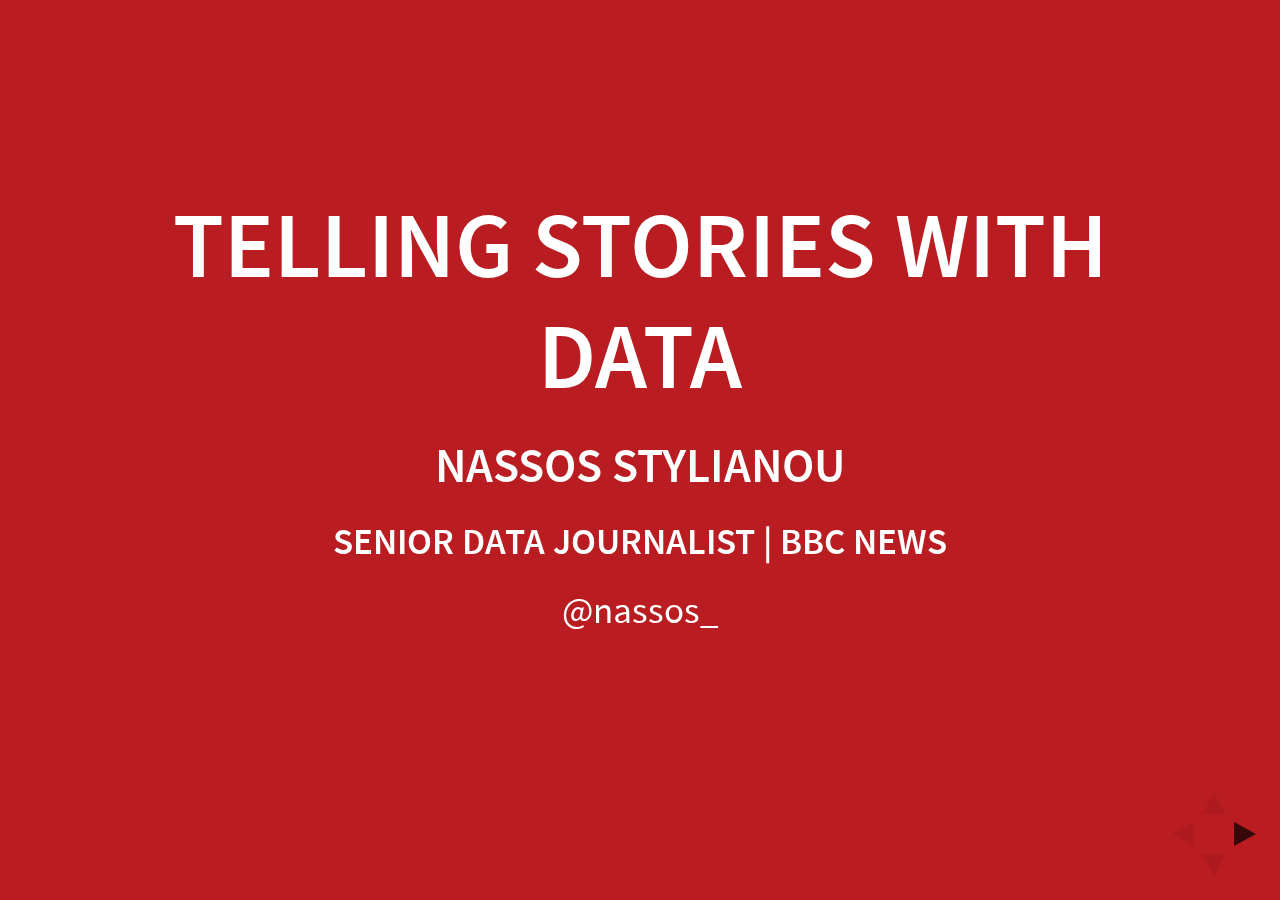
==== data-journalism-at-the-bbc/index.html @ 215ce38c "adds sheffield datafest presentation" ====
<!doctype html>
<html lang="en">

	<head>
		<meta charset="utf-8">

		<title>Data Journalism at the BBC</title>

		<meta name="description" content="Presentation on data journalism at the BBC">
		<meta name="author" content="Nassos Stylianou">

		<meta name="apple-mobile-web-app-capable" content="yes" />
		<meta name="apple-mobile-web-app-status-bar-style" content="black-translucent" />

		<meta name="viewport" content="width=device-width, initial-scale=1.0, maximum-scale=1.0, user-scalable=no, minimal-ui">

		<link rel="stylesheet" href="../reveal/css/reveal.css">
		<link rel="stylesheet" href="../reveal/css/theme/white.css" id="theme">

		<!-- Code syntax highlighting -->
		<link rel="stylesheet" href="../reveal/lib/css/zenburn.css">

		<!-- Printing and PDF exports -->
		<script>
			var link = document.createElement( 'link' );
			link.rel = 'stylesheet';
			link.type = 'text/css';
			link.href = window.location.search.match( /print-pdf/gi ) ? '../reveal/css/print/pdf.css' : '../reveal/css/print/paper.css';
			document.getElementsByTagName( 'head' )[0].appendChild( link );
		</script>

		<!--[if lt IE 9]>
		<script src="lib/js/html5shiv.js"></script>
		<![endif]-->
	</head>

	<body>

	<div id="myLogo" style="background: url(images/bbc_logo.png);
                        position: absolute;
                        top: 20px;
                        left: 20px;
                        width: 100px;
                        height: 29px;">
                        	
    </div>

	<div id="progressbar"></div>
	<div class="reveal">

			<!-- Any section element inside of this container is displayed as a slide -->
			<div class="slides">

				<section data-background-color="#b91c21">
					<h1>Telling stories with data</h1>
					<h3><a href="https://nassosstylianou.com/" target=_blank>Nassos Stylianou</a></h3>
					<h4>Senior Data journalist | BBC News</h4>
					<p><a href ="https://twitter.com/nassos_" target=_blank>@nassos_</a></p>
				</section>

				<section class="imgbg"  data-background="images/example_data_projects.png">
				</section>

				<section>
					<h2>What is data journalism?</h2>
						<ul >
							<li class="fragment">Sourcing reliable datasets</li>
							<li class="fragment">Finding stories in the data</li>
							<li class="fragment">Visualising them for our audience</li>
						</ul>	
				</section>

				<section>
					<h2>Many different types of datasets</h2>
						<ul>
							<li class="fragment"><b class="red">Open data: </b><span class="fragment">Government departments, Office for National Statistics, Eurostat, United Nations, World Health Organisation etc </span></li>
							<li class="fragment"><b class="red">Exclusive data: </b><span class="fragment">Freedom of Information requests, leaks, contacts, web scraping</span></li>
							<li class="fragment"><b class="red">Creating your own datasets</b></li>
						</ul>	
				</section>

				<section>
					<h2>A project using open data</h2>
				</section>
				
				<section data-background-video="video/nhs_tracker_video.mov" data-background-video-loop>
				</section>

				<section>
					<h2>A project using exclusive data</h2>
				</section>

				

				<section class="imgbg"  data-background="images/coffee_project.png">
				</section>

				<section>
					<h2>A project using data we collected</h2>
				</section>

				<section class="imgbg"  data-background="images/buried_without_a_name_1.png">
				</section>

				<section class="imgbg"  data-background="images/buried_without_a_name_2.png">
				</section>

				<section>
					<h2>How do we find stories in the data?</h2>
						<ul>
							<li class="fragment">Combine different datasets together</li>
							<li class="fragment">Ask the right questions of the data</li>
							<li class="fragment">Work closely with subject-matter experts</li>
							<li class="fragment">Look for anything unexpected</li>
							<li class="fragment">Examine the outliers</li>
						</ul>	
				</section>

				<section>
					<h2>But first, we need to clean the data</h2>
						<ul>
							<li class="fragment">Each dataset has its own challenges to clean</li>
							<li class="fragment">Take nothing at face value...<span class="fragment">make sure each variable means what you think it means</span></li>
							<li class="fragment">Just because the data is from an official source, doesn't mean it's clean</li>
							<li class="fragment">Lots of data still in PDFs</li>
							<li class="fragment">Data from the web may come in unfamiliar, or difficult to work with, formats</li>
							<li class="fragment">Even when the data comes in spreadsheet format, it often needs a lot of cleaning before it is ready for analysis</li>
							<li class="fragment">Trailing spaces, merged cells, spelling errors, concatenated columns, 0s meaning no data and many many more</li>
						</ul>	
				</section>

				<section class="imgbg"  data-background="images/dirty_dataset_example.png">
				</section>

				<section>
					<h2>Data analysis</h2>
						<ul>
							<li class="fragment">In its simplest form, this will invove some basic summing, <span class="fragment">ranking,</span> <span class="fragment"> finding averages,</span><span class="fragment"> looking at change over time</span></li>
							<li class="fragment">Using statistical models and techniques to analyse data</span></li>
							<li class="fragment">Analysing very large datasets - millions of observations</li>	
						</ul>	
				</section>
				

				<section>
					<h2>Grouping and ranking</h2>
				</section>
				
				<section class="imgbg"  data-background="images/simple_analysis.png">
				</section>

				<section>
					<h2>Statistical modelling</h2>

				</section>

				<section class="imgbg"  data-background="images/regression_analysis_example.png">
				</section>
				
				<section class="imgbg"  data-background="images/olympic_body_match_big_example.png">
				</section>

				<section>
					<pre><code data-trim data-noescape>
var properties = ['weight', 'height'];

var sum = function (values) {
	return _.reduce(values, function (a, b) { return a + b;});
													};

var getSquaredDifference = function (a, b) {
	return Math.pow(a - b, 2);
};

var getDateDifference = function(a, b) {
	return Math.abs(new Date(a) - new Date(b));
};

var setDissimilarityDistance = function (athletes, user) {
	_.each(athletes, function (athlete) {
		var distance;
		var squareDifferences = [];
		_.each(properties, function (prop) {
			squareDifferences.push(getSquaredDifference(athlete[prop], user[prop]));
		});
		athlete['distance'] = sum(squareDifferences);
		athlete['birthDifference'] = getDateDifference(athlete.dob, user.dob);
	});
	
	return athletes;
};

var getBodyMatches = function (athletes, user) {
	var dataWithDistances = setDissimilarityDistance(athletes, user);
	var athleteMatches = _.sortBy(_.sortBy(dataWithDistances, 'birthDifference'), 'distance');
	return athletesMatches.slice(0,3);
};


					</code></pre>
				</section>

				<section>
					<h2>Thankfully, it worked...</h2>
					<img class="fragment" src="images/olympic_body_match_twitter.png"></img>
				</section>

				<section>
					<img class="fragment" src="images/olympic_body_match_twitter_bbc_editor_reply.png"></img>
					<img class="fragment" src="images/olympic_body_match_twitter_bbc_news.png"></img>
				</section>


				<section>
					<h2>Working with large datasets</h2>
				</section>

				<section data-background-video="video/ward_level_house_prices_demo.mov" data-background-video-loop>
				</section>

				<section>
					<h2>A detailed look at house prices</h2>
						<ul>
							<li class="fragment">Started off with more than 22 million rows of all property transactions in England and Wales</li>
							<li class="fragment">Analysed <span class="b" style="color: #b91c21">8.5 million property transactions</span> over a 10-year period</li>
							<li class="fragment">Carried out inflation-adjustment to find how house prices had changed at very detailed geographical levels</li>
							<li class="fragment">Reproducible data analysis was key</li>
							<li class="fragment">Added benefit is that the analysis can be re-run quickly when the data is updated</li>
						</ul>	
				</section>


				<section>
					<h2>What tools do we use to clean and analyse data?</h2>
					<ul>
						<li class="fragment">Excel</li>
						<li class="fragment">Open Refine</li>
						<li class="fragment">Tabula: extract data tables from PDFs</li>
						<li class="fragment">R</li>
						<li class="fragment">Python</li>
						<li class="fragment">QGIS</li>
					</ul>	
				</section>

				<section>
					<h2>Visualising data</h2>
				</section>

				<section class="imgbg"  data-background="images/life_and_death_in_syria.png">
				</section>

				<section data-background-video="video/life_and_death_in_syria_demo.mov" data-background-video-loop>
				</section>

				<section>
					<h2>A great data visualisation should...</h2>
					<ul>
						<li class="fragment">Tell a story</li>
						<li class="fragment">Be visually stimulating</li>
						<li class="fragment">Simple to understand</li>
						<li class="fragment">Rewarding</li>
					</ul>	
				</section>


				<section>
					<h2>Visualising data</h2>
					<ul>
						<li class="fragment">Most of the data visualisations we do are static</li>
						<li class="fragment">If you ask the reader to do anything other than scroll, it needs to be worth it</li>
						<li class="fragment">If it doesn't work well on mobile, you are excluding more than half your audience</li>
						<li class="fragment">When dealing with large numbers, try to put them in terms that the audience can relate to</li>
					</ul>	
				</section>

				<section>
					<h2>Personal relevance calculators</h2>
				</section>
				
				<section data-background-video="video/robots_demo.mov" data-background-video-loop>
				</section>

				<section>
					<h2>Tell me about me</h2>
					<ul>
						<li class="fragment">Lets people expore the part of the data that is relevant to them</li>
						<li class="fragment">People like to compare themselves and see where they stand in relation to others</li>
						<li class="fragment">But make sure you are telling people something about THEMSELVES they don’t know – often for this you need granular data</li>
						<li class="fragment">Ask for as little info as you need upfront: don't create unnecessary barriers to entry</li>
						<li class="fragment">A personal relevance calculator can be much more engaging than a regular story or dataviz</li>
						<li class="fragment">More shareable than a regular story or dataviz</li>
					</ul>	
				</section>
				
				<section>
					<h2>Links to all the stories mentioned in this presentation (1)</h2>
					<ul>
						<li><a style="color: black" href="http://www.bbc.co.uk/news/health-41483322" target=_blank>NHS Tracker</a></li>
						<li><a style="color: black" href ="http://www.bbc.co.uk/news/resources/idt-fa38cb91-bdc0-4229-8cae-1d5c3b447337" target=_blank>Coffee under threat</a></li>
						<li><a style="color: black" href="http://www.bbc.co.uk/news/resources/idt-91f3683c-5e3c-4a2e-92eb-7d7f6a024c02" target=_blank>Buried without a name</a></li>
						<li><a style="color: black" href="http://www.bbc.co.uk/news/election-us-2016-37889032" target=_blank>Trump's 2016 electoral victory in maps</a></li>
						<li><a style="color: black" href="http://www.bbc.co.uk/news/uk-politics-36616028" target=_blank>The EU Referendum result visualised</a></li>
					</ul>
				</section>

				<section>
					<h2>Links to all the stories mentioned in this presentation (2)</h2>
					<ul>
						<li><a style="color: black" href="http://www.bbc.co.uk/sport/olympics/36984887" target=_blank>Rio 2016: Who is your Olympic body match?</a></li>
						<li><a style="color: black" href ="http://www.bbc.co.uk/news/resources/idt-841ebc3a-1be9-493b-8800-2c04890e8fc9" target=_blank>Life and death in Syria</a></li>
						<li><a style="color: black" href="http://www.bbc.co.uk/news/technology-34066941" target=_blank>Will a robot take your job?</a></li>
						<li><a style="color: black" href="http://www.bbc.co.uk/news/business-41582755" target=_blank>Have house prices actually gone up in your neighbourhood?</a></li>
	
					</ul>
				</section>


				<section data-background-color="#b91c21">
					<h1> Thank you</h1>
					<h2>Telling stories with data</h2>
					<h3><a href="https://nassosstylianou.com/" target=_blank>Nassos Stylianou</a></h3>
					<h4>Data journalist | BBC News</h4>
					<p><a href ="https://twitter.com/nassos_" target=_blank>@nassos_</a></p>
				</section>

			</div>
		</div>

		<script src="../reveal/lib/js/head.min.js"></script>
		<script src="../reveal/js/reveal.js"></script>

		<script>

			// Full list of configuration options available at:
			// https://github.com/hakimel/reveal.js#configuration
			Reveal.initialize({
				controls: true,
				progress: true,
				history: true,
				center: true,

				theme: Reveal.getQueryHash().theme, // available themes are in /css/theme
				transition: Reveal.getQueryHash().transition || 'default', // default/cube/page/concave/zoom/linear/fade/none // none/fade/slide/convex/concave/zoom

				// Optional reveal.js plugins
				dependencies: [
					{ src: '../reveal/lib/js/classList.js', condition: function() { return !document.body.classList; } },
					{ src: '../reveal/plugin/markdown/marked.js', condition: function() { return !!document.querySelector( '[data-markdown]' ); } },
					{ src: '../reveal/plugin/markdown/markdown.js', condition: function() { return !!document.querySelector( '[data-markdown]' ); } },
					{ src: '../reveal/plugin/highlight/highlight.js', async: true, condition: function() { return !!document.querySelector( 'pre code' ); }, callback: function() { hljs.initHighlightingOnLoad(); } },
					{ src: '../reveal/plugin/zoom-js/zoom.js', async: true },
					{ src: '../reveal/plugin/notes/notes.js', async: true }
				]
			});
			Reveal.configure({ slideNumber: true });

		</script>

	</body>
</html>
---- reveal/css/reveal.css ----
/*!
 * reveal.js
 * http://lab.hakim.se/reveal-js
 * MIT licensed
 *
 * Copyright (C) 2015 Hakim El Hattab, http://hakim.se
 */
/*********************************************
 * RESET STYLES
 *********************************************/
html, body, .reveal div, .reveal span, .reveal applet, .reveal object, .reveal iframe, .reveal h1, .reveal h2, .reveal h3, .reveal h4, .reveal h5, .reveal h6, .reveal p, .reveal blockquote, .reveal pre, .reveal a, .reveal abbr, .reveal acronym, .reveal address, .reveal big, .reveal cite, .reveal code, .reveal del, .reveal dfn, .reveal em, .reveal img, .reveal ins, .reveal kbd, .reveal q, .reveal s, .reveal samp, .reveal small, .reveal strike, .reveal strong, .reveal sub, .reveal sup, .reveal tt, .reveal var, .reveal b, .reveal u, .reveal center, .reveal dl, .reveal dt, .reveal dd, .reveal ol, .reveal ul, .reveal li, .reveal fieldset, .reveal form, .reveal label, .reveal legend, .reveal table, .reveal caption, .reveal tbody, .reveal tfoot, .reveal thead, .reveal tr, .reveal th, .reveal td, .reveal article, .reveal aside, .reveal canvas, .reveal details, .reveal embed, .reveal figure, .reveal figcaption, .reveal footer, .reveal header, .reveal hgroup, .reveal menu, .reveal nav, .reveal output, .reveal ruby, .reveal section, .reveal summary, .reveal time, .reveal mark, .reveal audio, video {
  margin: 0;
  padding: 0;
  border: 0;
  font-size: 100%;
  font: inherit;
  vertical-align: baseline; }

.reveal article, .reveal aside, .reveal details, .reveal figcaption, .reveal figure, .reveal footer, .reveal header, .reveal hgroup, .reveal menu, .reveal nav, .reveal section {
  display: block; }



/*********************************************
 * GLOBAL STYLES
 *********************************************/
html, body {
  width: 100%;
  height: 100%;
  overflow: hidden; }

body {
  position: relative;
  line-height: 1;
  background-color: #fff;
  color: #000; }

/*********************************************
 * VIEW FRAGMENTS
 *********************************************/
.reveal .slides section .fragment {
  opacity: 0;
  visibility: hidden;
  -webkit-transition: all 0.2s ease;
          transition: all 0.2s ease; }
  .reveal .slides section .fragment.visible {
    opacity: 1;
    visibility: visible; }

.reveal .slides section .fragment.grow {
  opacity: 1;
  visibility: visible; }
  .reveal .slides section .fragment.grow.visible {
    -webkit-transform: scale(1.3);
        -ms-transform: scale(1.3);
            transform: scale(1.3); }

.reveal .slides section .fragment.shrink {
  opacity: 1;
  visibility: visible; }
  .reveal .slides section .fragment.shrink.visible {
    -webkit-transform: scale(0.7);
        -ms-transform: scale(0.7);
            transform: scale(0.7); }

.reveal .slides section .fragment.zoom-in {
  -webkit-transform: scale(0.1);
      -ms-transform: scale(0.1);
          transform: scale(0.1); }
  .reveal .slides section .fragment.zoom-in.visible {
    -webkit-transform: none;
        -ms-transform: none;
            transform: none; }

.reveal .slides section .fragment.fade-out {
  opacity: 1;
  visibility: visible; }
  .reveal .slides section .fragment.fade-out.visible {
    opacity: 0;
    visibility: hidden; }

.reveal .slides section .fragment.semi-fade-out {
  opacity: 1;
  visibility: visible; }
  .reveal .slides section .fragment.semi-fade-out.visible {
    opacity: 0.5;
    visibility: visible; }

.reveal .slides section .fragment.strike {
  opacity: 1; }
  .reveal .slides section .fragment.strike.visible {
    text-decoration: line-through; }

.reveal .slides section .fragment.current-visible {
  opacity: 0;
  visibility: hidden; }
  .reveal .slides section .fragment.current-visible.current-fragment {
    opacity: 1;
    visibility: visible; }

.reveal .slides section .fragment.highlight-red, .reveal .slides section .fragment.highlight-current-red, .reveal .slides section .fragment.highlight-green, .reveal .slides section .fragment.highlight-current-green, .reveal .slides section .fragment.highlight-blue, .reveal .slides section .fragment.highlight-current-blue {
  opacity: 1;
  visibility: visible; }

.reveal .slides section .fragment.highlight-red.visible {
  color: #ff2c2d; }

.reveal .slides section .fragment.highlight-green.visible {
  color: #17ff2e; }

.reveal .slides section .fragment.highlight-blue.visible {
  color: #1b91ff; }

.reveal .slides section .fragment.highlight-current-red.current-fragment {
  color: #ff2c2d; }

.reveal .slides section .fragment.highlight-current-green.current-fragment {
  color: #17ff2e; }

.reveal .slides section .fragment.highlight-current-blue.current-fragment {
  color: #1b91ff; }

/*********************************************
 * DEFAULT ELEMENT STYLES
 *********************************************/
/* Fixes issue in Chrome where italic fonts did not appear when printing to PDF */
.reveal:after {
  content: '';
  font-style: italic; }

.reveal iframe {
  z-index: 1; }

/** Prevents layering issues in certain browser/transition combinations */
.reveal a {
  position: relative; }

.reveal .stretch {
  max-width: none;
  max-height: none; }

.reveal pre.stretch code {
  height: 100%;
  max-height: 100%;
  -moz-box-sizing: border-box;
       box-sizing: border-box; }

/*********************************************
 * CONTROLS
 *********************************************/
.reveal .controls {
  display: none;
  position: fixed;
  width: 110px;
  height: 110px;
  z-index: 30;
  right: 10px;
  bottom: 10px;
  -webkit-user-select: none; }

.reveal .controls div {
  position: absolute;
  opacity: 0.05;
  width: 0;
  height: 0;
  border: 12px solid transparent;
  -webkit-transform: scale(0.9999);
      -ms-transform: scale(0.9999);
          transform: scale(0.9999);
  -webkit-transition: all 0.2s ease;
          transition: all 0.2s ease;
  -webkit-tap-highlight-color: rgba(0, 0, 0, 0); }

.reveal .controls div.enabled {
  opacity: 0.7;
  cursor: pointer; }

.reveal .controls div.enabled:active {
  margin-top: 1px; }

.reveal .controls div.navigate-left {
  top: 42px;
  border-right-width: 22px;
  border-right-color: #000; }

.reveal .controls div.navigate-left.fragmented {
  opacity: 0.3; }

.reveal .controls div.navigate-right {
  left: 74px;
  top: 42px;
  border-left-width: 22px;
  border-left-color: #000; }

.reveal .controls div.navigate-right.fragmented {
  opacity: 0.3; }

.reveal .controls div.navigate-up {
  left: 42px;
  border-bottom-width: 22px;
  border-bottom-color: #000; }

.reveal .controls div.navigate-up.fragmented {
  opacity: 0.3; }

.reveal .controls div.navigate-down {
  left: 42px;
  top: 74px;
  border-top-width: 22px;
  border-top-color: #000; }

.reveal .controls div.navigate-down.fragmented {
  opacity: 0.3; }

/*********************************************
 * PROGRESS BAR
 *********************************************/
.reveal .progress {
  position: fixed;
  display: none;
  height: 5px;
  width: 100%;
  left: 0;
  z-index: 10;
  /*background-color: rgba(0, 0, 0, 0.2); */}

.reveal .progress:after {
  content: '';
  display: block;
  position: absolute;
  height: 20px;
  width: 100%;
  top: -20px; }

.reveal .progress span {
  display: block;
  height: 100%;
  width: 0px;
  background-color: #000;
  -webkit-transition: width 800ms cubic-bezier(0.26, 0.86, 0.44, 0.985);
          transition: width 800ms cubic-bezier(0.26, 0.86, 0.44, 0.985); }

/*********************************************
 * SLIDE NUMBER
 *********************************************/
.reveal .slide-number {
  position: fixed;
  display: block;
  right: 15px;
  bottom: 15px;
  opacity: 0.5;
  z-index: 31;
  font-size: 12px; }

/*********************************************
 * SLIDES
 *********************************************/
.reveal {
  position: relative;
  width: 100%;
  height: 100%;
  overflow: hidden;
  -ms-touch-action: none;
      touch-action: none; }

.reveal .slides {
  position: absolute;
  width: 100%;
  height: 100%;
  top: 0;
  right: 0;
  bottom: 0;
  left: 0;
  margin: auto;
  overflow: visible;
  z-index: 1;
  text-align: center;
  -webkit-perspective: 600px;
          perspective: 600px;
  -webkit-perspective-origin: 50% 40%;
          perspective-origin: 50% 40%; }



.reveal .slides > section {
  -ms-perspective: 600px; }

.reveal .slides > section, .reveal .slides > section > section {
  display: none;
  position: absolute;
  width: 100%;
  padding: 20px 0px;
  z-index: 10;
  -webkit-transform-style: preserve-3d;
          transform-style: preserve-3d;
  -webkit-transition: -webkit-transform-origin 800ms cubic-bezier(0.26, 0.86, 0.44, 0.985), -webkit-transform 800ms cubic-bezier(0.26, 0.86, 0.44, 0.985), visibility 800ms cubic-bezier(0.26, 0.86, 0.44, 0.985), opacity 800ms cubic-bezier(0.26, 0.86, 0.44, 0.985);
          transition: -ms-transform-origin 800ms cubic-bezier(0.26, 0.86, 0.44, 0.985), transform 800ms cubic-bezier(0.26, 0.86, 0.44, 0.985), visibility 800ms cubic-bezier(0.26, 0.86, 0.44, 0.985), opacity 800ms cubic-bezier(0.26, 0.86, 0.44, 0.985);
          transition: transform-origin 800ms cubic-bezier(0.26, 0.86, 0.44, 0.985), transform 800ms cubic-bezier(0.26, 0.86, 0.44, 0.985), visibility 800ms cubic-bezier(0.26, 0.86, 0.44, 0.985), opacity 800ms cubic-bezier(0.26, 0.86, 0.44, 0.985); }

/* Global transition speed settings */
.reveal[data-transition-speed="fast"] .slides section {
  -webkit-transition-duration: 400ms;
          transition-duration: 400ms; }

.reveal[data-transition-speed="slow"] .slides section {
  -webkit-transition-duration: 1200ms;
          transition-duration: 1200ms; }

/* Slide-specific transition speed overrides */
.reveal .slides section[data-transition-speed="fast"] {
  -webkit-transition-duration: 400ms;
          transition-duration: 400ms; }

.reveal .slides section[data-transition-speed="slow"] {
  -webkit-transition-duration: 1200ms;
          transition-duration: 1200ms; }

.reveal .slides > section.stack {
  padding-top: 0;
  padding-bottom: 0; }

.reveal .slides > section.present, .reveal .slides > section > section.present {
  display: block;
  z-index: 11;
  opacity: 1; }

.reveal.center, .reveal.center .slides, .reveal.center .slides section {
  min-height: 0 !important; }

/* Don't allow interaction with invisible slides */
.reveal .slides > section.future, .reveal .slides > section > section.future, .reveal .slides > section.past, .reveal .slides > section > section.past {
  pointer-events: none; }

.reveal.overview .slides > section, .reveal.overview .slides > section > section {
  pointer-events: auto; }

.reveal .slides > section.past, .reveal .slides > section.future, .reveal .slides > section > section.past, .reveal .slides > section > section.future {
  opacity: 0; }

/*********************************************
 * Mixins for readability of transitions
 *********************************************/
/*********************************************
 * SLIDE TRANSITION
 * Aliased 'linear' for backwards compatibility
 *********************************************/
.reveal.slide section {
  -webkit-backface-visibility: hidden;
          backface-visibility: hidden; }

.reveal .slides > section[data-transition=slide].past, .reveal .slides > section[data-transition~=slide-out].past, .reveal.slide .slides > section:not([data-transition]).past {
  -webkit-transform: translate(-150%, 0);
      -ms-transform: translate(-150%, 0);
          transform: translate(-150%, 0); }

.reveal .slides > section[data-transition=slide].future, .reveal .slides > section[data-transition~=slide-in].future, .reveal.slide .slides > section:not([data-transition]).future {
  -webkit-transform: translate(150%, 0);
      -ms-transform: translate(150%, 0);
          transform: translate(150%, 0); }

.reveal .slides > section > section[data-transition=slide].past, .reveal .slides > section > section[data-transition~=slide-out].past, .reveal.slide .slides > section > section:not([data-transition]).past {
  -webkit-transform: translate(0, -150%);
      -ms-transform: translate(0, -150%);
          transform: translate(0, -150%); }

.reveal .slides > section > section[data-transition=slide].future, .reveal .slides > section > section[data-transition~=slide-in].future, .reveal.slide .slides > section > section:not([data-transition]).future {
  -webkit-transform: translate(0, 150%);
      -ms-transform: translate(0, 150%);
          transform: translate(0, 150%); }

.reveal.linear section {
  -webkit-backface-visibility: hidden;
          backface-visibility: hidden; }

.reveal .slides > section[data-transition=linear].past, .reveal .slides > section[data-transition~=linear-out].past, .reveal.linear .slides > section:not([data-transition]).past {
  -webkit-transform: translate(-150%, 0);
      -ms-transform: translate(-150%, 0);
          transform: translate(-150%, 0); }

.reveal .slides > section[data-transition=linear].future, .reveal .slides > section[data-transition~=linear-in].future, .reveal.linear .slides > section:not([data-transition]).future {
  -webkit-transform: translate(150%, 0);
      -ms-transform: translate(150%, 0);
          transform: translate(150%, 0); }

.reveal .slides > section > section[data-transition=linear].past, .reveal .slides > section > section[data-transition~=linear-out].past, .reveal.linear .slides > section > section:not([data-transition]).past {
  -webkit-transform: translate(0, -150%);
      -ms-transform: translate(0, -150%);
          transform: translate(0, -150%); }

.reveal .slides > section > section[data-transition=linear].future, .reveal .slides > section > section[data-transition~=linear-in].future, .reveal.linear .slides > section > section:not([data-transition]).future {
  -webkit-transform: translate(0, 150%);
      -ms-transform: translate(0, 150%);
          transform: translate(0, 150%); }

/*********************************************
 * CONVEX TRANSITION
 * Aliased 'default' for backwards compatibility
 *********************************************/
.reveal .slides > section[data-transition=default].past, .reveal .slides > section[data-transition~=default-out].past, .reveal.default .slides > section:not([data-transition]).past {
  -webkit-transform: translate3d(-100%, 0, 0) rotateY(-90deg) translate3d(-100%, 0, 0);
          transform: translate3d(-100%, 0, 0) rotateY(-90deg) translate3d(-100%, 0, 0); }

.reveal .slides > section[data-transition=default].future, .reveal .slides > section[data-transition~=default-in].future, .reveal.default .slides > section:not([data-transition]).future {
  -webkit-transform: translate3d(100%, 0, 0) rotateY(90deg) translate3d(100%, 0, 0);
          transform: translate3d(100%, 0, 0) rotateY(90deg) translate3d(100%, 0, 0); }

.reveal .slides > section > section[data-transition=default].past, .reveal .slides > section > section[data-transition~=default-out].past, .reveal.default .slides > section > section:not([data-transition]).past {
  -webkit-transform: translate3d(0, -300px, 0) rotateX(70deg) translate3d(0, -300px, 0);
          transform: translate3d(0, -300px, 0) rotateX(70deg) translate3d(0, -300px, 0); }

.reveal .slides > section > section[data-transition=default].future, .reveal .slides > section > section[data-transition~=default-in].future, .reveal.default .slides > section > section:not([data-transition]).future {
  -webkit-transform: translate3d(0, 300px, 0) rotateX(-70deg) translate3d(0, 300px, 0);
          transform: translate3d(0, 300px, 0) rotateX(-70deg) translate3d(0, 300px, 0); }

.reveal .slides > section[data-transition=convex].past, .reveal .slides > section[data-transition~=convex-out].past, .reveal.convex .slides > section:not([data-transition]).past {
  -webkit-transform: translate3d(-100%, 0, 0) rotateY(-90deg) translate3d(-100%, 0, 0);
          transform: translate3d(-100%, 0, 0) rotateY(-90deg) translate3d(-100%, 0, 0); }

.reveal .slides > section[data-transition=convex].future, .reveal .slides > section[data-transition~=convex-in].future, .reveal.convex .slides > section:not([data-transition]).future {
  -webkit-transform: translate3d(100%, 0, 0) rotateY(90deg) translate3d(100%, 0, 0);
          transform: translate3d(100%, 0, 0) rotateY(90deg) translate3d(100%, 0, 0); }

.reveal .slides > section > section[data-transition=convex].past, .reveal .slides > section > section[data-transition~=convex-out].past, .reveal.convex .slides > section > section:not([data-transition]).past {
  -webkit-transform: translate3d(0, -300px, 0) rotateX(70deg) translate3d(0, -300px, 0);
          transform: translate3d(0, -300px, 0) rotateX(70deg) translate3d(0, -300px, 0); }

.reveal .slides > section > section[data-transition=convex].future, .reveal .slides > section > section[data-transition~=convex-in].future, .reveal.convex .slides > section > section:not([data-transition]).future {
  -webkit-transform: translate3d(0, 300px, 0) rotateX(-70deg) translate3d(0, 300px, 0);
          transform: translate3d(0, 300px, 0) rotateX(-70deg) translate3d(0, 300px, 0); }

/*********************************************
 * CONCAVE TRANSITION
 *********************************************/
.reveal .slides > section[data-transition=concave].past, .reveal .slides > section[data-transition~=concave-out].past, .reveal.concave .slides > section:not([data-transition]).past {
  -webkit-transform: translate3d(-100%, 0, 0) rotateY(90deg) translate3d(-100%, 0, 0);
          transform: translate3d(-100%, 0, 0) rotateY(90deg) translate3d(-100%, 0, 0); }

.reveal .slides > section[data-transition=concave].future, .reveal .slides > section[data-transition~=concave-in].future, .reveal.concave .slides > section:not([data-transition]).future {
  -webkit-transform: translate3d(100%, 0, 0) rotateY(-90deg) translate3d(100%, 0, 0);
          transform: translate3d(100%, 0, 0) rotateY(-90deg) translate3d(100%, 0, 0); }

.reveal .slides > section > section[data-transition=concave].past, .reveal .slides > section > section[data-transition~=concave-out].past, .reveal.concave .slides > section > section:not([data-transition]).past {
  -webkit-transform: translate3d(0, -80%, 0) rotateX(-70deg) translate3d(0, -80%, 0);
          transform: translate3d(0, -80%, 0) rotateX(-70deg) translate3d(0, -80%, 0); }

.reveal .slides > section > section[data-transition=concave].future, .reveal .slides > section > section[data-transition~=concave-in].future, .reveal.concave .slides > section > section:not([data-transition]).future {
  -webkit-transform: translate3d(0, 80%, 0) rotateX(70deg) translate3d(0, 80%, 0);
          transform: translate3d(0, 80%, 0) rotateX(70deg) translate3d(0, 80%, 0); }

/*********************************************
 * ZOOM TRANSITION
 *********************************************/
.reveal .slides > section[data-transition=zoom], .reveal.zoom .slides > section:not([data-transition]) {
  -webkit-transition-timing-function: ease;
          transition-timing-function: ease; }

.reveal .slides > section[data-transition=zoom].past, .reveal .slides > section[data-transition~=zoom-out].past, .reveal.zoom .slides > section:not([data-transition]).past {
  visibility: hidden;
  -webkit-transform: scale(16);
      -ms-transform: scale(16);
          transform: scale(16); }

.reveal .slides > section[data-transition=zoom].future, .reveal .slides > section[data-transition~=zoom-in].future, .reveal.zoom .slides > section:not([data-transition]).future {
  visibility: hidden;
  -webkit-transform: scale(0.2);
      -ms-transform: scale(0.2);
          transform: scale(0.2); }

.reveal .slides > section > section[data-transition=zoom].past, .reveal .slides > section > section[data-transition~=zoom-out].past, .reveal.zoom .slides > section > section:not([data-transition]).past {
  -webkit-transform: translate(0, -150%);
      -ms-transform: translate(0, -150%);
          transform: translate(0, -150%); }

.reveal .slides > section > section[data-transition=zoom].future, .reveal .slides > section > section[data-transition~=zoom-in].future, .reveal.zoom .slides > section > section:not([data-transition]).future {
  -webkit-transform: translate(0, 150%);
      -ms-transform: translate(0, 150%);
          transform: translate(0, 150%); }

/*********************************************
 * CUBE TRANSITION
 *********************************************/
.reveal.cube .slides {
  -webkit-perspective: 1300px;
          perspective: 1300px; }

.reveal.cube .slides section {
  padding: 30px;
  min-height: 700px;
  -webkit-backface-visibility: hidden;
          backface-visibility: hidden;
  -moz-box-sizing: border-box;
       box-sizing: border-box; }

.reveal.center.cube .slides section {
  min-height: 0; }

.reveal.cube .slides section:not(.stack):before {
  content: '';
  position: absolute;
  display: block;
  width: 100%;
  height: 100%;
  left: 0;
  top: 0;
  background: rgba(0, 0, 0, 0.1);
  border-radius: 4px;
  -webkit-transform: translateZ(-20px);
          transform: translateZ(-20px); }

.reveal.cube .slides section:not(.stack):after {
  content: '';
  position: absolute;
  display: block;
  width: 90%;
  height: 30px;
  left: 5%;
  bottom: 0;
  background: none;
  z-index: 1;
  border-radius: 4px;
  box-shadow: 0px 95px 25px rgba(0, 0, 0, 0.2);
  -webkit-transform: translateZ(-90px) rotateX(65deg);
          transform: translateZ(-90px) rotateX(65deg); }

.reveal.cube .slides > section.stack {
  padding: 0;
  background: none; }

.reveal.cube .slides > section.past {
  -webkit-transform-origin: 100% 0%;
      -ms-transform-origin: 100% 0%;
          transform-origin: 100% 0%;
  -webkit-transform: translate3d(-100%, 0, 0) rotateY(-90deg);
          transform: translate3d(-100%, 0, 0) rotateY(-90deg); }

.reveal.cube .slides > section.future {
  -webkit-transform-origin: 0% 0%;
      -ms-transform-origin: 0% 0%;
          transform-origin: 0% 0%;
  -webkit-transform: translate3d(100%, 0, 0) rotateY(90deg);
          transform: translate3d(100%, 0, 0) rotateY(90deg); }

.reveal.cube .slides > section > section.past {
  -webkit-transform-origin: 0% 100%;
      -ms-transform-origin: 0% 100%;
          transform-origin: 0% 100%;
  -webkit-transform: translate3d(0, -100%, 0) rotateX(90deg);
          transform: translate3d(0, -100%, 0) rotateX(90deg); }

.reveal.cube .slides > section > section.future {
  -webkit-transform-origin: 0% 0%;
      -ms-transform-origin: 0% 0%;
          transform-origin: 0% 0%;
  -webkit-transform: translate3d(0, 100%, 0) rotateX(-90deg);
          transform: translate3d(0, 100%, 0) rotateX(-90deg); }

/*********************************************
 * PAGE TRANSITION
 *********************************************/
.reveal.page .slides {
  -webkit-perspective-origin: 0% 50%;
          perspective-origin: 0% 50%;
  -webkit-perspective: 3000px;
          perspective: 3000px; }

.reveal.page .slides section {
  padding: 30px;
  min-height: 700px;
  -moz-box-sizing: border-box;
       box-sizing: border-box; }

.reveal.page .slides section.past {
  z-index: 12; }

.reveal.page .slides section:not(.stack):before {
  content: '';
  position: absolute;
  display: block;
  width: 100%;
  height: 100%;
  left: 0;
  top: 0;
  background: rgba(0, 0, 0, 0.1);
  -webkit-transform: translateZ(-20px);
          transform: translateZ(-20px); }

.reveal.page .slides section:not(.stack):after {
  content: '';
  position: absolute;
  display: block;
  width: 90%;
  height: 30px;
  left: 5%;
  bottom: 0;
  background: none;
  z-index: 1;
  border-radius: 4px;
  box-shadow: 0px 95px 25px rgba(0, 0, 0, 0.2);
  -webkit-transform: translateZ(-90px) rotateX(65deg); }

.reveal.page .slides > section.stack {
  padding: 0;
  background: none; }

.reveal.page .slides > section.past {
  -webkit-transform-origin: 0% 0%;
      -ms-transform-origin: 0% 0%;
          transform-origin: 0% 0%;
  -webkit-transform: translate3d(-40%, 0, 0) rotateY(-80deg);
          transform: translate3d(-40%, 0, 0) rotateY(-80deg); }

.reveal.page .slides > section.future {
  -webkit-transform-origin: 100% 0%;
      -ms-transform-origin: 100% 0%;
          transform-origin: 100% 0%;
  -webkit-transform: translate3d(0, 0, 0);
          transform: translate3d(0, 0, 0); }

.reveal.page .slides > section > section.past {
  -webkit-transform-origin: 0% 0%;
      -ms-transform-origin: 0% 0%;
          transform-origin: 0% 0%;
  -webkit-transform: translate3d(0, -40%, 0) rotateX(80deg);
          transform: translate3d(0, -40%, 0) rotateX(80deg); }

.reveal.page .slides > section > section.future {
  -webkit-transform-origin: 0% 100%;
      -ms-transform-origin: 0% 100%;
          transform-origin: 0% 100%;
  -webkit-transform: translate3d(0, 0, 0);
          transform: translate3d(0, 0, 0); }

/*********************************************
 * FADE TRANSITION
 *********************************************/
.reveal .slides section[data-transition=fade], .reveal.fade .slides section:not([data-transition]), .reveal.fade .slides > section > section:not([data-transition]) {
  -webkit-transform: none;
      -ms-transform: none;
          transform: none;
  -webkit-transition: opacity 0.5s;
          transition: opacity 0.5s; }

.reveal.fade.overview .slides section, .reveal.fade.overview .slides > section > section {
  -webkit-transition: none;
          transition: none; }

/*********************************************
 * NO TRANSITION
 *********************************************/
.reveal .slides > section[data-transition=none], .reveal.none .slides > section:not([data-transition]) {
  -webkit-transform: none;
      -ms-transform: none;
          transform: none;
  -webkit-transition: none;
          transition: none; }

/*********************************************
 * PAUSED MODE
 *********************************************/
.reveal .pause-overlay {
  position: absolute;
  top: 0;
  left: 0;
  width: 100%;
  height: 100%;
  background: black;
  visibility: hidden;
  opacity: 0;
  z-index: 100;
  -webkit-transition: all 1s ease;
          transition: all 1s ease; }

.reveal.paused .pause-overlay {
  visibility: visible;
  opacity: 1; }

/*********************************************
 * FALLBACK
 *********************************************/
.no-transforms {
  overflow-y: auto; }

.no-transforms .reveal .slides {
  position: relative;
  width: 80%;
  height: auto !important;
  top: 0;
  left: 50%;
  margin: 0;
  text-align: center; }

.no-transforms .reveal .controls, .no-transforms .reveal .progress {
  display: none !important; }

.no-transforms .reveal .slides section {
  display: block !important;
  opacity: 1 !important;
  position: relative !important;
  height: auto;
  min-height: 0;
  top: 0;
  left: -50%;
  margin: 70px 0;
  -webkit-transform: none;
      -ms-transform: none;
          transform: none; }

.no-transforms .reveal .slides section section {
  left: 0; }

.reveal .no-transition, .reveal .no-transition * {
  -webkit-transition: none !important;
          transition: none !important; }

/*********************************************
 * PER-SLIDE BACKGROUNDS
 *********************************************/
.reveal .backgrounds {
  position: absolute;
  width: 100%;
  height: 100%;
  top: 0;
  left: 0;
  -webkit-perspective: 600px;
          perspective: 600px; }

.reveal .slide-background {
  display: none;
  position: absolute;
  width: 100%;
  height: 100%;
  opacity: 0;
  visibility: hidden;
  background-color: rgba(0, 0, 0, 0);
  background-position: 50% 50%;
  background-repeat: no-repeat;
  background-size: cover;
  -webkit-transition: all 800ms cubic-bezier(0.26, 0.86, 0.44, 0.985);
          transition: all 800ms cubic-bezier(0.26, 0.86, 0.44, 0.985); }

.reveal .slide-background.stack {
  display: block; }

.reveal .slide-background.present {
  opacity: 1;
  visibility: visible; }

.print-pdf .reveal .slide-background {
  opacity: 1 !important;
  visibility: visible !important; }

/* Video backgrounds */
.reveal .slide-background video {
  position: absolute;
  width: 100%;
  height: 100%;
  max-width: none;
  max-height: none;
  top: 0;
  left: 0; }

/* Immediate transition style */
.reveal[data-background-transition=none] > .backgrounds .slide-background, .reveal > .backgrounds .slide-background[data-background-transition=none] {
  -webkit-transition: none;
          transition: none; }

/* Slide */
.reveal[data-background-transition=slide] > .backgrounds .slide-background, .reveal > .backgrounds .slide-background[data-background-transition=slide] {
  opacity: 1;
  -webkit-backface-visibility: hidden;
          backface-visibility: hidden; }

.reveal[data-background-transition=slide] > .backgrounds .slide-background.past, .reveal > .backgrounds .slide-background.past[data-background-transition=slide] {
  -webkit-transform: translate(-100%, 0);
      -ms-transform: translate(-100%, 0);
          transform: translate(-100%, 0); }

.reveal[data-background-transition=slide] > .backgrounds .slide-background.future, .reveal > .backgrounds .slide-background.future[data-background-transition=slide] {
  -webkit-transform: translate(100%, 0);
      -ms-transform: translate(100%, 0);
          transform: translate(100%, 0); }

.reveal[data-background-transition=slide] > .backgrounds .slide-background > .slide-background.past, .reveal > .backgrounds .slide-background > .slide-background.past[data-background-transition=slide] {
  -webkit-transform: translate(0, -100%);
      -ms-transform: translate(0, -100%);
          transform: translate(0, -100%); }

.reveal[data-background-transition=slide] > .backgrounds .slide-background > .slide-background.future, .reveal > .backgrounds .slide-background > .slide-background.future[data-background-transition=slide] {
  -webkit-transform: translate(0, 100%);
      -ms-transform: translate(0, 100%);
          transform: translate(0, 100%); }

/* Convex */
.reveal[data-background-transition=convex] > .backgrounds .slide-background.past, .reveal > .backgrounds .slide-background.past[data-background-transition=convex] {
  opacity: 0;
  -webkit-transform: translate3d(-100%, 0, 0) rotateY(-90deg) translate3d(-100%, 0, 0);
          transform: translate3d(-100%, 0, 0) rotateY(-90deg) translate3d(-100%, 0, 0); }

.reveal[data-background-transition=convex] > .backgrounds .slide-background.future, .reveal > .backgrounds .slide-background.future[data-background-transition=convex] {
  opacity: 0;
  -webkit-transform: translate3d(100%, 0, 0) rotateY(90deg) translate3d(100%, 0, 0);
          transform: translate3d(100%, 0, 0) rotateY(90deg) translate3d(100%, 0, 0); }

.reveal[data-background-transition=convex] > .backgrounds .slide-background > .slide-background.past, .reveal > .backgrounds .slide-background > .slide-background.past[data-background-transition=convex] {
  opacity: 0;
  -webkit-transform: translate3d(0, -100%, 0) rotateX(90deg) translate3d(0, -100%, 0);
          transform: translate3d(0, -100%, 0) rotateX(90deg) translate3d(0, -100%, 0); }

.reveal[data-background-transition=convex] > .backgrounds .slide-background > .slide-background.future, .reveal > .backgrounds .slide-background > .slide-background.future[data-background-transition=convex] {
  opacity: 0;
  -webkit-transform: translate3d(0, 100%, 0) rotateX(-90deg) translate3d(0, 100%, 0);
          transform: translate3d(0, 100%, 0) rotateX(-90deg) translate3d(0, 100%, 0); }

/* Concave */
.reveal[data-background-transition=concave] > .backgrounds .slide-background.past, .reveal > .backgrounds .slide-background.past[data-background-transition=concave] {
  opacity: 0;
  -webkit-transform: translate3d(-100%, 0, 0) rotateY(90deg) translate3d(-100%, 0, 0);
          transform: translate3d(-100%, 0, 0) rotateY(90deg) translate3d(-100%, 0, 0); }

.reveal[data-background-transition=concave] > .backgrounds .slide-background.future, .reveal > .backgrounds .slide-background.future[data-background-transition=concave] {
  opacity: 0;
  -webkit-transform: translate3d(100%, 0, 0) rotateY(-90deg) translate3d(100%, 0, 0);
          transform: translate3d(100%, 0, 0) rotateY(-90deg) translate3d(100%, 0, 0); }

.reveal[data-background-transition=concave] > .backgrounds .slide-background > .slide-background.past, .reveal > .backgrounds .slide-background > .slide-background.past[data-background-transition=concave] {
  opacity: 0;
  -webkit-transform: translate3d(0, -100%, 0) rotateX(-90deg) translate3d(0, -100%, 0);
          transform: translate3d(0, -100%, 0) rotateX(-90deg) translate3d(0, -100%, 0); }

.reveal[data-background-transition=concave] > .backgrounds .slide-background > .slide-background.future, .reveal > .backgrounds .slide-background > .slide-background.future[data-background-transition=concave] {
  opacity: 0;
  -webkit-transform: translate3d(0, 100%, 0) rotateX(90deg) translate3d(0, 100%, 0);
          transform: translate3d(0, 100%, 0) rotateX(90deg) translate3d(0, 100%, 0); }

/* Zoom */
.reveal[data-background-transition=zoom] > .backgrounds .slide-background, .reveal > .backgrounds .slide-background[data-background-transition=zoom] {
  -webkit-transition-timing-function: ease;
          transition-timing-function: ease; }

.reveal[data-background-transition=zoom] > .backgrounds .slide-background.past, .reveal > .backgrounds .slide-background.past[data-background-transition=zoom] {
  opacity: 0;
  visibility: hidden;
  -webkit-transform: scale(16);
      -ms-transform: scale(16);
          transform: scale(16); }

.reveal[data-background-transition=zoom] > .backgrounds .slide-background.future, .reveal > .backgrounds .slide-background.future[data-background-transition=zoom] {
  opacity: 0;
  visibility: hidden;
  -webkit-transform: scale(0.2);
      -ms-transform: scale(0.2);
          transform: scale(0.2); }

.reveal[data-background-transition=zoom] > .backgrounds .slide-background > .slide-background.past, .reveal > .backgrounds .slide-background > .slide-background.past[data-background-transition=zoom] {
  opacity: 0;
  visibility: hidden;
  -webkit-transform: scale(16);
      -ms-transform: scale(16);
          transform: scale(16); }

.reveal[data-background-transition=zoom] > .backgrounds .slide-background > .slide-background.future, .reveal > .backgrounds .slide-background > .slide-background.future[data-background-transition=zoom] {
  opacity: 0;
  visibility: hidden;
  -webkit-transform: scale(0.2);
      -ms-transform: scale(0.2);
          transform: scale(0.2); }

/* Global transition speed settings */
.reveal[data-transition-speed="fast"] > .backgrounds .slide-background {
  -webkit-transition-duration: 400ms;
          transition-duration: 400ms; }

.reveal[data-transition-speed="slow"] > .backgrounds .slide-background {
  -webkit-transition-duration: 1200ms;
          transition-duration: 1200ms; }

/*********************************************
 * OVERVIEW
 *********************************************/
.reveal.overview {
  -webkit-perspective-origin: 50% 50%;
          perspective-origin: 50% 50%;
  -webkit-perspective: 700px;
          perspective: 700px; }
  .reveal.overview .slides section {
    height: 700px;
    opacity: 1 !important;
    overflow: hidden;
    visibility: visible !important;
    cursor: pointer;
    -moz-box-sizing: border-box;
         box-sizing: border-box; }
  .reveal.overview .slides section:hover, .reveal.overview .slides section.present {
    outline: 10px solid rgba(150, 150, 150, 0.4);
    outline-offset: 10px; }
  .reveal.overview .slides section .fragment {
    opacity: 1;
    -webkit-transition: none;
            transition: none; }
  .reveal.overview .slides section:after, .reveal.overview .slides section:before {
    display: none !important; }
  .reveal.overview .slides > section.stack {
    padding: 0;
    top: 0 !important;
    background: none;
    outline: none;
    overflow: visible; }
  .reveal.overview .backgrounds {
    -webkit-perspective: inherit;
            perspective: inherit; }
  .reveal.overview .backgrounds .slide-background {
    opacity: 1;
    visibility: visible;
    outline: 10px solid rgba(150, 150, 150, 0.1);
    outline-offset: 10px; }

.reveal.overview .slides section, .reveal.overview-deactivating .slides section {
  -webkit-transition: none;
          transition: none; }

.reveal.overview .backgrounds .slide-background, .reveal.overview-deactivating .backgrounds .slide-background {
  -webkit-transition: none;
          transition: none; }

.reveal.overview-animated .slides {
  -webkit-transition: -webkit-transform 0.4s ease;
          transition: transform 0.4s ease; }

/*********************************************
 * RTL SUPPORT
 *********************************************/
.reveal.rtl .slides, .reveal.rtl .slides h1, .reveal.rtl .slides h2, .reveal.rtl .slides h3, .reveal.rtl .slides h4, .reveal.rtl .slides h5, .reveal.rtl .slides h6 {
  direction: rtl;
  font-family: sans-serif; }

.reveal.rtl pre, .reveal.rtl code {
  direction: ltr; }

.reveal.rtl ol, .reveal.rtl ul {
  text-align: right; }

.reveal.rtl .progress span {
  float: right; }

/*********************************************
 * PARALLAX BACKGROUND
 *********************************************/
.reveal.has-parallax-background .backgrounds {
  -webkit-transition: all 0.8s ease;
          transition: all 0.8s ease; }

/* Global transition speed settings */
.reveal.has-parallax-background[data-transition-speed="fast"] .backgrounds {
  -webkit-transition-duration: 400ms;
          transition-duration: 400ms; }

.reveal.has-parallax-background[data-transition-speed="slow"] .backgrounds {
  -webkit-transition-duration: 1200ms;
          transition-duration: 1200ms; }

/*********************************************
 * LINK PREVIEW OVERLAY
 *********************************************/
.reveal .overlay {
  position: absolute;
  top: 0;
  left: 0;
  width: 100%;
  height: 100%;
  z-index: 1000;
  background: rgba(0, 0, 0, 0.9);
  opacity: 0;
  visibility: hidden;
  -webkit-transition: all 0.3s ease;
          transition: all 0.3s ease; }

.reveal .overlay.visible {
  opacity: 1;
  visibility: visible; }

.reveal .overlay .spinner {
  position: absolute;
  display: block;
  top: 50%;
  left: 50%;
  width: 32px;
  height: 32px;
  margin: -16px 0 0 -16px;
  z-index: 10;
  background-image: url([data-uri]%2F%2F%2F6%2Bvr8nJybW1tcDAwOjo6Nvb26ioqKOjo7Ozs%2FLy8vz8%2FAAAAAAAAAAAACH%2FC05FVFNDQVBFMi4wAwEAAAAh%2FhpDcmVhdGVkIHdpdGggYWpheGxvYWQuaW5mbwAh%[base64]%2FV%2FnmOM82XiHRLYKhKP1oZmADdEAAAh%2BQQJCgAAACwAAAAAIAAgAAAE6hDISWlZpOrNp1lGNRSdRpDUolIGw5RUYhhHukqFu8DsrEyqnWThGvAmhVlteBvojpTDDBUEIFwMFBRAmBkSgOrBFZogCASwBDEY%2FCZSg7GSE0gSCjQBMVG023xWBhklAnoEdhQEfyNqMIcKjhRsjEdnezB%2BA4k8gTwJhFuiW4dokXiloUepBAp5qaKpp6%2BHo7aWW54wl7obvEe0kRuoplCGepwSx2jJvqHEmGt6whJpGpfJCHmOoNHKaHx61WiSR92E4lbFoq%2BB6QDtuetcaBPnW6%2BO7wDHpIiK9SaVK5GgV543tzjgGcghAgAh%[base64]%2B%2BG%2Bw48edZPK%2BM6hLJpQg484enXIdQFSS1u6UhksENEQAAIfkECQoAAAAsAAAAACAAIAAABOcQyEmpGKLqzWcZRVUQnZYg1aBSh2GUVEIQ2aQOE%2BG%2BcD4ntpWkZQj1JIiZIogDFFyHI0UxQwFugMSOFIPJftfVAEoZLBbcLEFhlQiqGp1Vd140AUklUN3eCA51C1EWMzMCezCBBmkxVIVHBWd3HHl9JQOIJSdSnJ0TDKChCwUJjoWMPaGqDKannasMo6WnM562R5YluZRwur0wpgqZE7NKUm%2BFNRPIhjBJxKZteWuIBMN4zRMIVIhffcgojwCF117i4nlLnY5ztRLsnOk%2BaV%2BoJY7V7m76PdkS4trKcdg0Zc0tTcKkRAAAIfkECQoAAAAsAAAAACAAIAAABO4QyEkpKqjqzScpRaVkXZWQEximw1BSCUEIlDohrft6cpKCk5xid5MNJTaAIkekKGQkWyKHkvhKsR7ARmitkAYDYRIbUQRQjWBwJRzChi9CRlBcY1UN4g0%[base64]%[base64]%2BE71SRQeyqUToLA7VxF0JDyIQh%2FMVVPMt1ECZlfcjZJ9mIKoaTl1MRIl5o4CUKXOwmyrCInCKqcWtvadL2SYhyASyNDJ0uIiRMDjI0Fd30%2FiI2UA5GSS5UDj2l6NoqgOgN4gksEBgYFf0FDqKgHnyZ9OX8HrgYHdHpcHQULXAS2qKpENRg7eAMLC7kTBaixUYFkKAzWAAnLC7FLVxLWDBLKCwaKTULgEwbLA4hJtOkSBNqITT3xEgfLpBtzE%2FjiuL04RGEBgwWhShRgQExHBAAh%2BQQJCgAAACwAAAAAIAAgAAAE7xDISWlSqerNpyJKhWRdlSAVoVLCWk6JKlAqAavhO9UkUHsqlE6CwO1cRdCQ8iEIfzFVTzLdRAmZX3I2SfZiCqGk5dTESJeaOAlClzsJsqwiJwiqnFrb2nS9kmIcgEsjQydLiIlHehhpejaIjzh9eomSjZR%[base64]%2BE71SRQeyqUToLA7VxF0JDyIQh%[base64]%2BE71SRQeyqUToLA7VxF0JDyIQh%2FMVVPMt1ECZlfcjZJ9mIKoaTl1MRIl5o4CUKXOwmyrCInCKqcWtvadL2SYhyASyNDJ0uIiUd6GAULDJCRiXo1CpGXDJOUjY%2BYip9DhToJA4RBLwMLCwVDfRgbBAaqqoZ1XBMHswsHtxtFaH1iqaoGNgAIxRpbFAgfPQSqpbgGBqUD1wBXeCYp1AYZ19JJOYgH1KwA4UBvQwXUBxPqVD9L3sbp2BNk2xvvFPJd%2BMFCN6HAAIKgNggY0KtEBAAh%[base64]%2BvsYMDAzZQPC9VCNkDWUhGkuE5PxJNwiUK4UfLzOlD4WvzAHaoG9nxPi5d%2BjYUqfAhhykOFwJWiAAAIfkECQoAAAAsAAAAACAAIAAABPAQyElpUqnqzaciSoVkXVUMFaFSwlpOCcMYlErAavhOMnNLNo8KsZsMZItJEIDIFSkLGQoQTNhIsFehRww2CQLKF0tYGKYSg%2BygsZIuNqJksKgbfgIGepNo2cIUB3V1B3IvNiBYNQaDSTtfhhx0CwVPI0UJe0%2Bbm4g5VgcGoqOcnjmjqDSdnhgEoamcsZuXO1aWQy8KAwOAuTYYGwi7w5h%2BKr0SJ8MFihpNbx%2B4Erq7BYBuzsdiH1jCAzoSfl0rVirNbRXlBBlLX%2BBP0XJLAPGzTkAuAOqb0WT5AH7OcdCm5B8TgRwSRKIHQtaLCwg1RAAAOwAAAAAAAAAAAA%3D%3D);
  visibility: visible;
  opacity: 0.6;
  -webkit-transition: all 0.3s ease;
          transition: all 0.3s ease; }

.reveal .overlay header {
  position: absolute;
  left: 0;
  top: 0;
  width: 100%;
  height: 40px;
  z-index: 2;
  border-bottom: 1px solid #222; }

.reveal .overlay header a {
  display: inline-block;
  width: 40px;
  height: 40px;
  padding: 0 10px;
  float: right;
  opacity: 0.6;
  -moz-box-sizing: border-box;
       box-sizing: border-box; }

.reveal .overlay header a:hover {
  opacity: 1; }

.reveal .overlay header a .icon {
  display: inline-block;
  width: 20px;
  height: 20px;
  background-position: 50% 50%;
  background-size: 100%;
  background-repeat: no-repeat; }

.reveal .overlay header a.close .icon {
  background-image: url([data-uri]); }

.reveal .overlay header a.external .icon {
  background-image: url([data-uri]); }

.reveal .overlay .viewport {
  position: absolute;
  top: 40px;
  right: 0;
  bottom: 0;
  left: 0; }

.reveal .overlay.overlay-preview .viewport iframe {
  width: 100%;
  height: 100%;
  max-width: 100%;
  max-height: 100%;
  border: 0;
  opacity: 0;
  visibility: hidden;
  -webkit-transition: all 0.3s ease;
          transition: all 0.3s ease; }

.reveal .overlay.overlay-preview.loaded .viewport iframe {
  opacity: 1;
  visibility: visible; }

.reveal .overlay.overlay-preview.loaded .spinner {
  opacity: 0;
  visibility: hidden;
  -webkit-transform: scale(0.2);
      -ms-transform: scale(0.2);
          transform: scale(0.2); }

.reveal .overlay.overlay-help .viewport {
  overflow: auto;
  color: #fff; }

.reveal .overlay.overlay-help .viewport .viewport-inner {
  width: 600px;
  margin: 0 auto;
  padding: 60px;
  text-align: center;
  letter-spacing: normal; }

.reveal .overlay.overlay-help .viewport .viewport-inner .title {
  font-size: 20px; }

.reveal .overlay.overlay-help .viewport .viewport-inner table {
  border: 1px solid #fff;
  border-collapse: collapse;
  font-size: 14px; }

.reveal .overlay.overlay-help .viewport .viewport-inner table th, .reveal .overlay.overlay-help .viewport .viewport-inner table td {
  width: 200px;
  padding: 10px;
  border: 1px solid #fff;
  vertical-align: middle; }

.reveal .overlay.overlay-help .viewport .viewport-inner table th {
  padding-top: 20px;
  padding-bottom: 20px; }

/*********************************************
 * PLAYBACK COMPONENT
 *********************************************/
.reveal .playback {
  position: fixed;
  left: 15px;
  bottom: 15px;
  z-index: 30;
  cursor: pointer;
  -webkit-transition: all 400ms ease;
          transition: all 400ms ease; }

.reveal.overview .playback {
  opacity: 0;
  visibility: hidden; }

/*********************************************
 * ROLLING LINKS
 *********************************************/
.reveal .roll {
  display: inline-block;
  line-height: 0.8;
  overflow: hidden;
  vertical-align: top;
  -webkit-perspective: 400px;
          perspective: 400px;
  -webkit-perspective-origin: 50% 50%;
          perspective-origin: 50% 50%; }

.reveal .roll:hover {
  background: none;
  text-shadow: none; }

.reveal .roll span {
  display: block;
  position: relative;
  padding: 0 2px;
  pointer-events: none;
  -webkit-transition: all 400ms ease;
          transition: all 400ms ease;
  -webkit-transform-origin: 50% 0%;
      -ms-transform-origin: 50% 0%;
          transform-origin: 50% 0%;
  -webkit-transform-style: preserve-3d;
          transform-style: preserve-3d;
  -webkit-backface-visibility: hidden;
          backface-visibility: hidden; }

.reveal .roll:hover span {
  background: rgba(0, 0, 0, 0.5);
  -webkit-transform: translate3d(0px, 0px, -45px) rotateX(90deg);
          transform: translate3d(0px, 0px, -45px) rotateX(90deg); }

.reveal .roll span:after {
  content: attr(data-title);
  display: block;
  position: absolute;
  left: 0;
  top: 0;
  padding: 0 2px;
  -webkit-backface-visibility: hidden;
          backface-visibility: hidden;
  -webkit-transform-origin: 50% 0%;
      -ms-transform-origin: 50% 0%;
          transform-origin: 50% 0%;
  -webkit-transform: translate3d(0px, 110%, 0px) rotateX(-90deg);
          transform: translate3d(0px, 110%, 0px) rotateX(-90deg); }

/*********************************************
 * SPEAKER NOTES
 *********************************************/
.reveal aside.notes {
  display: none; }

/*********************************************
 * ZOOM PLUGIN
 *********************************************/
.zoomed .reveal *, .zoomed .reveal *:before, .zoomed .reveal *:after {
  -webkit-backface-visibility: visible !important;
          backface-visibility: visible !important; }

.zoomed .reveal .progress, .zoomed .reveal .controls {
  opacity: 0; }

.zoomed .reveal .roll span {
  background: none; }

.zoomed .reveal .roll span:after {
  visibility: hidden; }
---- reveal/css/theme/white.css ----
@import url(../../lib/font/source-sans-pro/source-sans-pro.css);
/**
 * White theme for reveal.js. This is the opposite of the 'black' theme.
 *
 * Copyright (C) 2015 Hakim El Hattab, http://hakim.se
 */
section.has-dark-background, section.has-dark-background h1, section.has-dark-background h2, section.has-dark-background h3, section.has-dark-background h4, section.has-dark-background h5, section.has-dark-background h6 {
  color: #fff; }

/*********************************************
 * GLOBAL STYLES
 *********************************************/
body {
  background: #fff;
  background-color: #fff; }

.reveal {
  font-family: 'Source Sans Pro', Helvetica, sans-serif;
  font-size: 32px;
  font-weight: normal;
  color: #222; }

::selection {
  color: #fff;
  background: #98bdef;
  text-shadow: none; }

.reveal .slides > section, .reveal .slides > section > section {
  line-height: 1.3;
  font-weight: inherit; }

/*********************************************
 * HEADERS
 *********************************************/
.reveal h1, .reveal h2, .reveal h3, .reveal h4, .reveal h5, .reveal h6 {
  margin: 0 0 20px 0;
  color: #222;
  font-family: 'Source Sans Pro', Helvetica, sans-serif;
  font-weight: 600;
  line-height: 1.2;
  letter-spacing: normal;
  text-transform: uppercase;
  text-shadow: none;
  word-wrap: break-word; }

.reveal h1 {
  font-size: 2.5em; }

.reveal h2 {
  font-size: 1.6em; }

.reveal h3 {
  font-size: 1.3em; }

.reveal h4 {
  font-size: 1em; }

.reveal h1 {
  text-shadow: none; }

/*********************************************
 * OTHER
 *********************************************/
.reveal p {
  margin: 20px 0;
  line-height: 1.3; }

.red {
  color : #b91c21;
  font-weight: 600; 
}

/* Ensure certain elements are never larger than the slide itself */
.reveal img, .reveal video, .reveal iframe {
  max-width: 95%;
  max-height: 95%; }

.reveal strong, .reveal b {
  font-weight: bold; }

.reveal em {
  font-style: italic; }

.reveal ol, .reveal dl, .reveal ul {
  display: inline-block;
  text-align: left;
  margin: 0 0 0 1em; }

.reveal ol {
  list-style-type: decimal; }

.reveal ul {
  list-style-type: disc; }

.reveal ul ul {
  list-style-type: square; }

.reveal ul ul ul {
  list-style-type: circle; }

.reveal ul ul, .reveal ul ol, .reveal ol ol, .reveal ol ul {
  display: block;
  margin-left: 40px; }

.reveal dt {
  font-weight: bold; }

.reveal dd {
  margin-left: 40px; }

.reveal q, .reveal blockquote {
  quotes: none; }

.reveal blockquote {
  display: block;
  position: relative;
  width: 70%;
  margin: 20px auto;
  padding: 5px;
  font-style: italic;
  background: rgba(255, 255, 255, 0.05);
  box-shadow: 0px 0px 2px rgba(0, 0, 0, 0.2); }

.reveal blockquote p:first-child, .reveal blockquote p:last-child {
  display: inline-block; }

.reveal q {
  font-style: italic; }

.reveal pre {
  display: block;
  position: relative;
  width: 90%;
  margin: 20px auto;
  text-align: left;
  font-size: 0.55em;
  font-family: monospace;
  line-height: 1.2em;
  word-wrap: break-word;
  box-shadow: 0px 0px 6px rgba(0, 0, 0, 0.3); }

.reveal code {
  font-family: monospace; }

.reveal pre code {
  display: block;
  padding: 5px;
  overflow: auto;
  max-height: 400px;
  word-wrap: normal;
  background: #3F3F3F;
  color: #DCDCDC; }

.reveal table {
  margin: auto;
  border-collapse: collapse;
  border-spacing: 0; }

.reveal table th {
  font-weight: bold; }

.reveal table th, .reveal table td {
  text-align: left;
  padding: 0.2em 0.5em 0.2em 0.5em;
  border-bottom: 1px solid; }

.reveal table th[align="center"], .reveal table td[align="center"] {
  text-align: center; }

.reveal table th[align="right"], .reveal table td[align="right"] {
  text-align: right; }

.reveal table tr:last-child td {
  border-bottom: none; }

.reveal sup {
  vertical-align: super; }

.reveal sub {
  vertical-align: sub; }

.reveal small {
  display: inline-block;
  font-size: 0.8em;
  line-height: 1.2em;
  vertical-align: top; }

.reveal small * {
  vertical-align: top; }

/*********************************************
 * LINKS
 *********************************************/


.reveal a {
  color: #ffffff;
  text-decoration: none;
  -webkit-transition: color 0.15s ease;
  -moz-transition: color 0.15s ease;
  transition: color 0.15s ease; }


.reveal a:hover {
  color: #ffffff;
  text-decoration: underline;
  text-shadow: none;
  border: none; }

.reveal .roll span:after {
  color: #fff;
  background: #1a54a1; }


/*********************************************
 * IMAGES
 *********************************************/
.reveal section img {
  margin: 15px 0px;
  background: rgba(255, 255, 255, 0.12);
  border: 0px solid #222;
  box-shadow: 0 0 10px rgba(0, 0, 0, 0.15); }

.reveal a img {
  -webkit-transition: all 0.15s linear;
  -moz-transition: all 0.15s linear;
  transition: all 0.15s linear; }

.reveal a:hover img {
  background: rgba(255, 255, 255, 0.2);
  border-color: #2a76dd;
  box-shadow: 0 0 20px rgba(0, 0, 0, 0.55); }

/*********************************************
 * NAVIGATION CONTROLS
 *********************************************/
.reveal .controls div.navigate-left, .reveal .controls div.navigate-left.enabled {
  border-right-color: #000000; }

.reveal .controls div.navigate-right, .reveal .controls div.navigate-right.enabled {
  border-left-color: #000000; }

.reveal .controls div.navigate-up, .reveal .controls div.navigate-up.enabled {
  border-bottom-color: #000000; }

.reveal .controls div.navigate-down, .reveal .controls div.navigate-down.enabled {
  border-top-color: #000000; }

.reveal .controls div.navigate-left.enabled:hover {
  border-right-color: #d6d6d6; }

.reveal .controls div.navigate-right.enabled:hover {
  border-left-color: #d6d6d6; }

.reveal .controls div.navigate-up.enabled:hover {
  border-bottom-color: #d6d6d6; }

.reveal .controls div.navigate-down.enabled:hover {
  border-top-color: #d6d6d6; }

/*********************************************
 * PROGRESS BAR
 *********************************************/
.reveal .progress {
  /*background: rgba(0, 0, 0, 0.2);*/ }

.reveal .progress span {
  background: #b91c21;
  -webkit-transition: width 800ms cubic-bezier(0.26, 0.86, 0.44, 0.985);
  -moz-transition: width 800ms cubic-bezier(0.26, 0.86, 0.44, 0.985);
  transition: width 800ms cubic-bezier(0.26, 0.86, 0.44, 0.985); }

/*********************************************
 * SLIDE NUMBER
 *********************************************/
.reveal .slide-number {
  color: #b91c21; }
---- reveal/lib/css/zenburn.css ----
/*

Zenburn style from voldmar.ru (c) Vladimir Epifanov <voldmar@voldmar.ru>
based on dark.css by Ivan Sagalaev

*/

.hljs {
  display: block; padding: 0.5em;
  background: #3F3F3F;
  color: #DCDCDC;
}

.hljs-keyword,
.hljs-tag,
.css .hljs-class,
.css .hljs-id,
.lisp .hljs-title,
.nginx .hljs-title,
.hljs-request,
.hljs-status,
.clojure .hljs-attribute {
  color: #E3CEAB;
}

.django .hljs-template_tag,
.django .hljs-variable,
.django .hljs-filter .hljs-argument {
  color: #DCDCDC;
}

.hljs-number,
.hljs-date {
  color: #8CD0D3;
}

.dos .hljs-envvar,
.dos .hljs-stream,
.hljs-variable,
.apache .hljs-sqbracket {
  color: #EFDCBC;
}

.dos .hljs-flow,
.diff .hljs-change,
.python .exception,
.python .hljs-built_in,
.hljs-literal,
.tex .hljs-special {
  color: #EFEFAF;
}

.diff .hljs-chunk,
.hljs-subst {
  color: #8F8F8F;
}

.dos .hljs-keyword,
.python .hljs-decorator,
.hljs-title,
.haskell .hljs-type,
.diff .hljs-header,
.ruby .hljs-class .hljs-parent,
.apache .hljs-tag,
.nginx .hljs-built_in,
.tex .hljs-command,
.hljs-prompt {
    color: #efef8f;
}

.dos .hljs-winutils,
.ruby .hljs-symbol,
.ruby .hljs-symbol .hljs-string,
.ruby .hljs-string {
  color: #DCA3A3;
}

.diff .hljs-deletion,
.hljs-string,
.hljs-tag .hljs-value,
.hljs-preprocessor,
.hljs-pragma,
.hljs-built_in,
.sql .hljs-aggregate,
.hljs-javadoc,
.smalltalk .hljs-class,
.smalltalk .hljs-localvars,
.smalltalk .hljs-array,
.css .hljs-rules .hljs-value,
.hljs-attr_selector,
.hljs-pseudo,
.apache .hljs-cbracket,
.tex .hljs-formula,
.coffeescript .hljs-attribute {
  color: #CC9393;
}

.hljs-shebang,
.diff .hljs-addition,
.hljs-comment,
.java .hljs-annotation,
.hljs-template_comment,
.hljs-pi,
.hljs-doctype {
  color: #7F9F7F;
}

.coffeescript .javascript,
.javascript .xml,
.tex .hljs-formula,
.xml .javascript,
.xml .vbscript,
.xml .css,
.xml .hljs-cdata {
  opacity: 0.5;
}
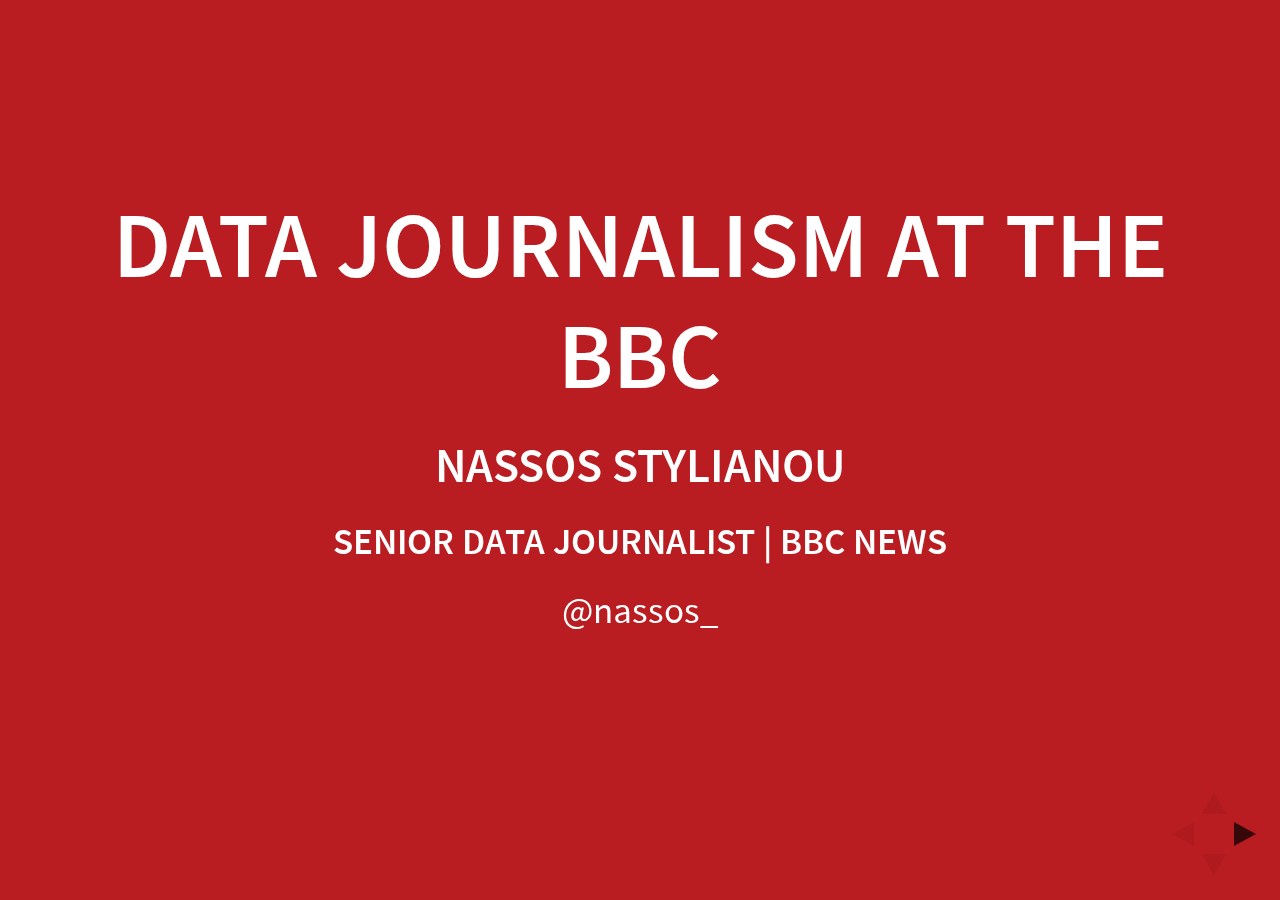
==== commit 2814c276: "updates role" ====
--- a/data-journalism-at-the-bbc/index.html
+++ b/data-journalism-at-the-bbc/index.html
@@ -52,7 +52,7 @@
 			<div class="slides">
 
 				<section data-background-color="#b91c21">
-					<h1>Telling stories with data</h1>
+					<h1>Data Journalism at the BBC</h1>
 					<h3><a href="https://nassosstylianou.com/" target=_blank>Nassos Stylianou</a></h3>
 					<h4>Senior Data journalist | BBC News</h4>
 					<p><a href ="https://twitter.com/nassos_" target=_blank>@nassos_</a></p>
